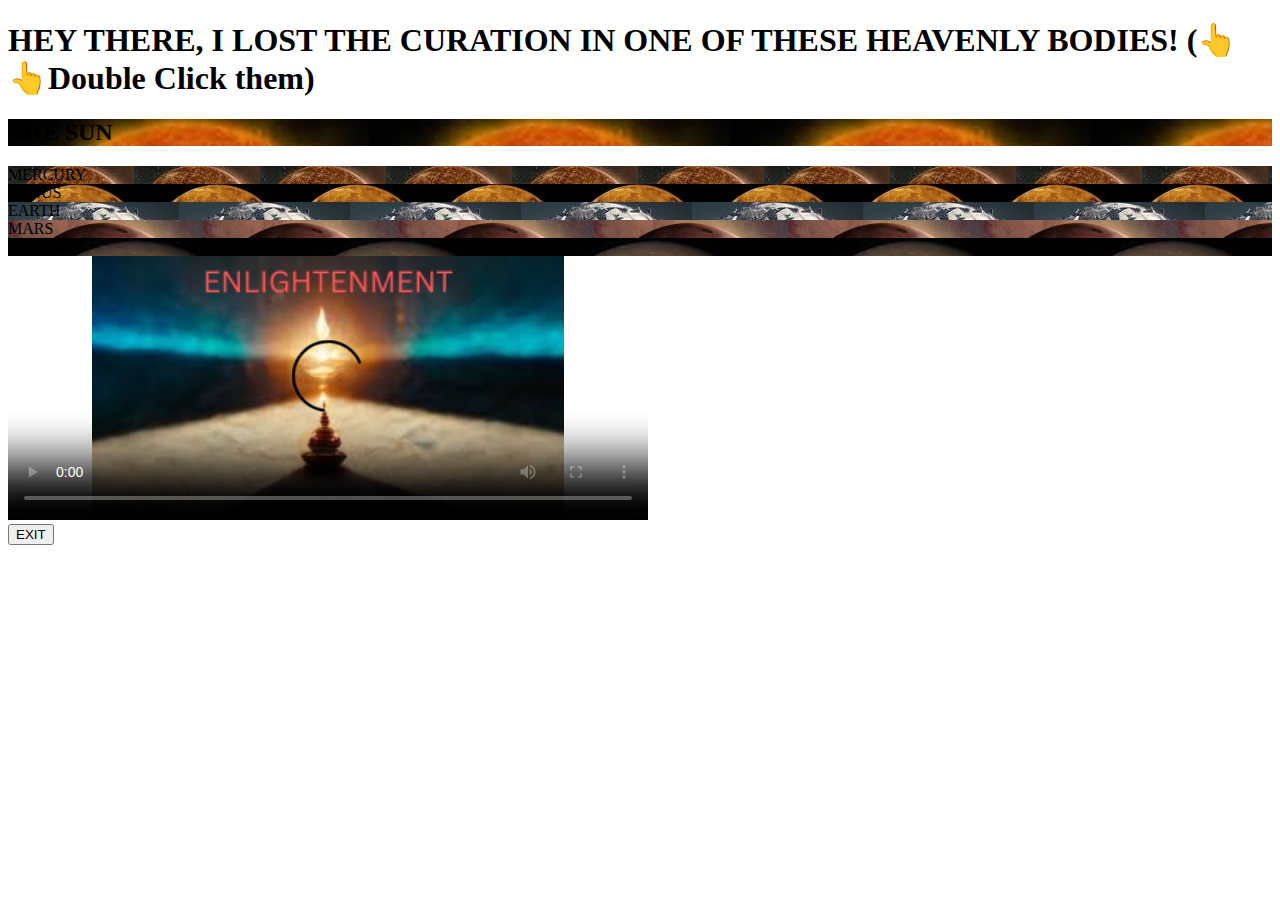
==== index.html @ 33500342 "Renames KamiLimu.html to index.html" ====
<!DOCTYPE html>
<html>
    <head>
        <meta charset="UTF-8">
        <meta name="viewport" content="width=device-width">
        <title>RACHAEL'S APRIL KamiLimu CURATION</title>
        <link href="https://vjs.zencdn.net/8.10.0/video-js.css" rel="stylesheet">
        <link rel="stylesheet" type="text/css" href="Kamilimu.css" media="all">

    </head>
    <body>
        <audio id="spaceSound" loop>
            <source src="soundspace2.mp3" type="audio/mpeg">
            Your browser does not support the audio element.
          </audio>
        <script src="https://vjs.zencdn.net/8.10.0/video.min.js"></script>
        <div class="container1">
            <h1>HEY THERE, I LOST THE CURATION IN ONE OF THESE HEAVENLY BODIES! (👆👆Double Click them)</h1>

        </div>

        <div class = 'content'>
            <div class="container">
                <div class="widget floating" id="videoWidget" style="background-image: url('sun1.jpg');" >
                    <h2>THE SUN</h2>

                </div>
                <div class="widget floating" id="widget2" style="background-image: url('mercury.jpeg');">MERCURY</div>
                <div class="widget floating" id="widget3" style="background-image: url('venus4.jpg');">VENUS</div>
                <div class="widget floating" id="widget4" style="background-image: url('earth.jpg');">EARTH</div>
                <div class="widget floating" id="widget5" style="background-image: url('mars2.jpg');">MARS</div>
                <div class="widget floating" id="widget6" style="background-image: url('jupiter1.jpg');">JUPITER</div>

            </div>
        </div>
        <div class="modal-overlay" id="modalOverlay">
            <video
            id="myVideo"
            class="video-js"
            controls
            preload="auto"
            width="640"
            height="264"
            poster="enlightenmentpic.png"
            data-setup="{}"
            >
            <source src="KamiLimuVid.mp4" type="video/mp4"/>
            <p class="vjs-no-js">
                To view this video please enable JavaScript, and consider upgrading to a
                web browser that
                <a href="https://videojs.com/html5-video-support/" target="_blank"
                >supports HTML5 video</a
                >
            </p>
            </video>

            <div id="conversation">

            </div>
            <button id="exit">EXIT</button>
        </div>
        <script src="Kamilimu.js"></script>
    </body>

</html>
<!--https://corsproxy.io/?https://file.io/uG2UijIILgwE-->
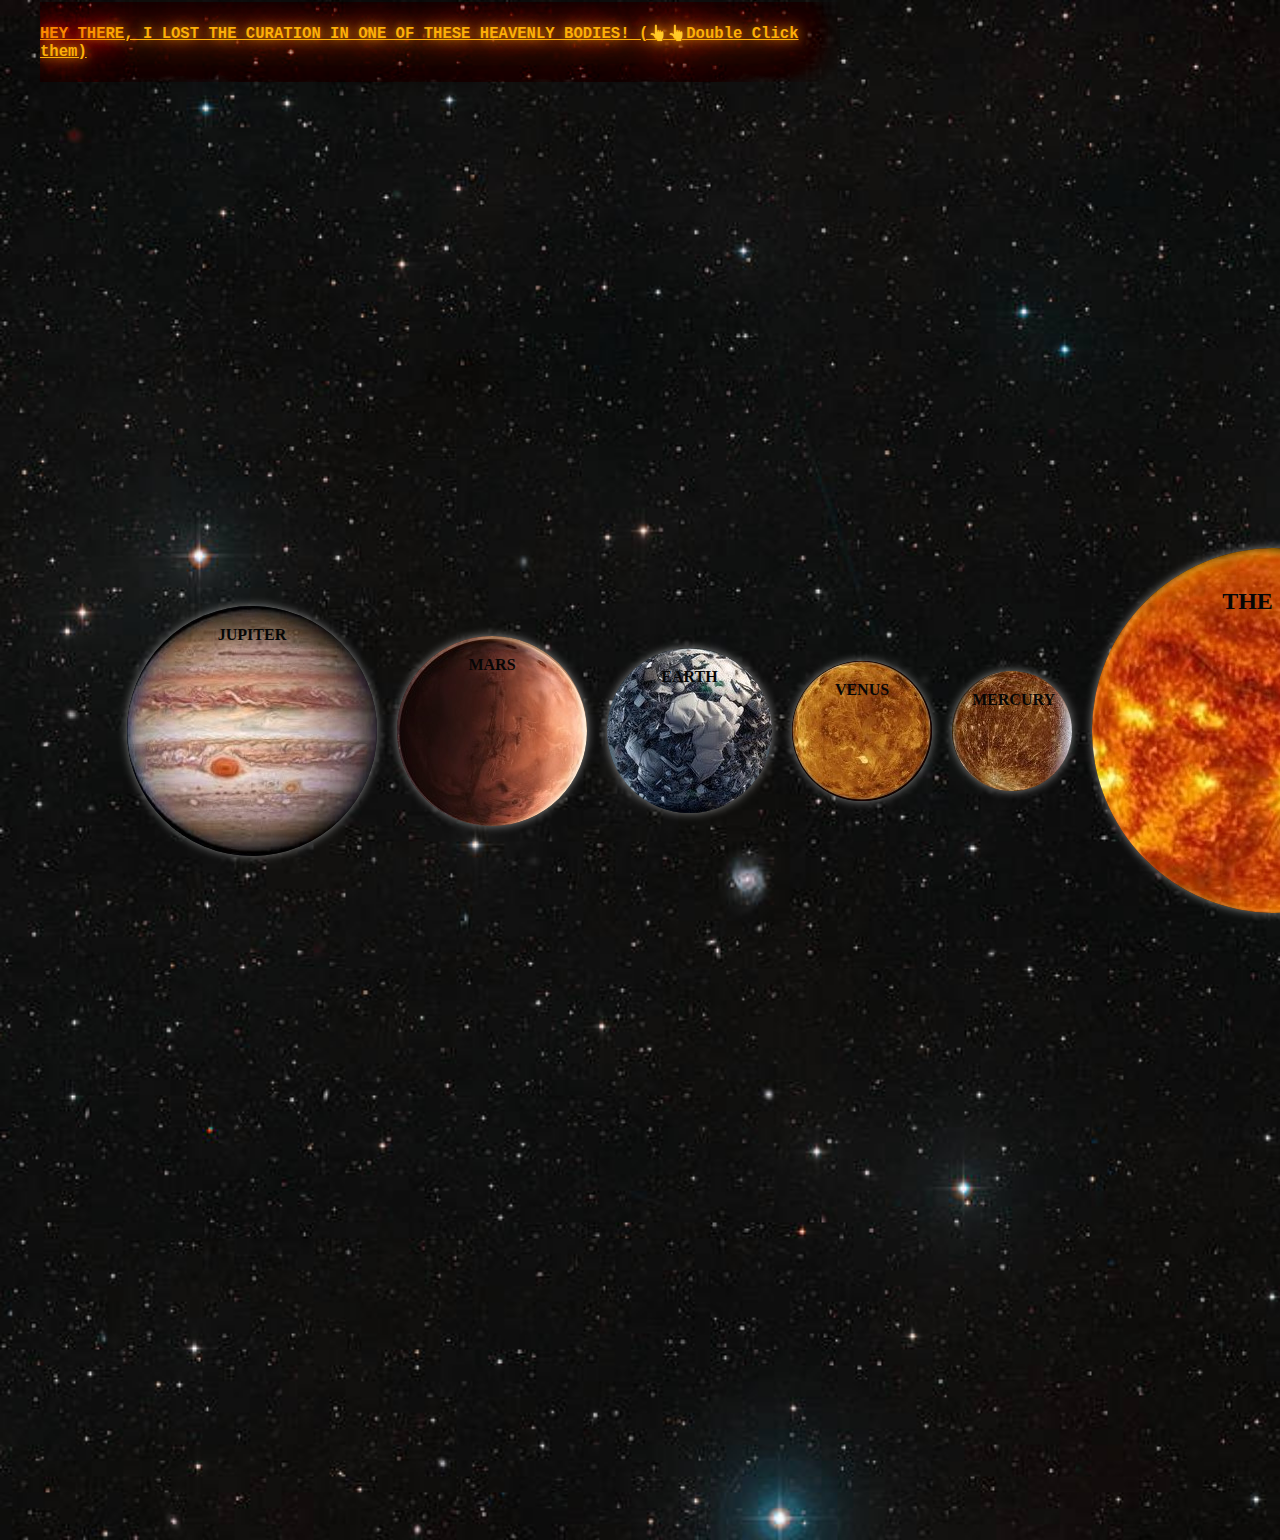
==== commit 360c7c8e: "Update index.html with more accurate filenames" ====
--- a/index.html
+++ b/index.html
@@ -5,7 +5,7 @@
         <meta name="viewport" content="width=device-width">
         <title>RACHAEL'S APRIL KamiLimu CURATION</title>
         <link href="https://vjs.zencdn.net/8.10.0/video-js.css" rel="stylesheet">
-        <link rel="stylesheet" type="text/css" href="Kamilimu.css" media="all">
+        <link rel="stylesheet" type="text/css" href="KamiLimu.css" media="all">
 
     </head>
     <body>
@@ -59,7 +59,7 @@
             </div>
             <button id="exit">EXIT</button>
         </div>
-        <script src="Kamilimu.js"></script>
+        <script src="KamiLimu.js"></script>
     </body>
 
 </html>
--- a/KamiLimu.css
+++ b/KamiLimu.css
@@ -0,0 +1,238 @@
+body {
+    margin-left: 20em;
+    margin-right: 20em;
+    margin-top: 20em;
+    margin-bottom: 20em;
+    font-weight: bold;
+    background-image: url("space.jpg");
+    background-repeat: repeat-x;
+    background-size: cover;
+    background-position: center;
+    display: flex;
+    justify-content: center;
+    align-items: center;
+    height: 100vh;
+    overflow:scroll ;
+}
+.blur{
+    filter: blur(5px);
+}
+@keyframes flicker {
+    0% { opacity: 1; }
+    50% { opacity: 0.5; }
+    100% { opacity: 1; }
+  }
+
+@keyframes glow {
+    0% { text-shadow: 0 0 5px #ff9900; }
+    50% { text-shadow: 0 0 20px #ff9900; }
+    100% { text-shadow: 0 0 5px #ff9900; }
+  }
+.container {
+    color:#060606;
+    position:relative ;
+    display: flex;
+    justify-content:space-around;
+    align-items: center;
+    flex-direction:row-reverse;
+    margin-left: 21em;
+    margin-right: 2em;
+    margin-top: 0.1em;
+    margin-bottom: 5em;
+
+}
+
+h1{
+    animation: flicker 0.5s ;
+    animation: glow 0.5s ;
+}
+
+.container1 h1{
+    text-decoration:underline;
+    position: absolute;
+    top: -30%;
+    left: 10%;
+    transform: translate(-50%, -50%);
+    justify-content:space-around;
+    align-items: center;
+    flex-direction: column;
+    color:rgb(252, 175, 8);
+    font-size: larger;
+    align-items:center;
+    overflow: hidden;
+    margin-left: 20em;
+    margin-right: 20em;
+    margin-top: 20em;
+    margin-bottom: 20em;
+    background-size: cover;
+    background-position: center;
+    width:800px;
+    height:80px;
+    font-family:monospace;
+    font-size:larger;
+    display:flex;
+    text-shadow:
+    0 0 10px rgba(255, 165, 0, 0.8),
+    0 0 20px rgba(255, 165, 0, 0.6),
+    0 0 30px rgba(255, 140, 0, 0.6),
+    0 0 40px rgba(255, 140, 0, 0.6),
+    0 0 50px rgba(255, 69, 0, 0.8),
+    0 0 60px rgba(255, 69, 0, 0.8),
+    0 0 70px rgba(255, 69, 0, 0.8),
+    0 0 80px rgba(255, 69, 0, 0.8);
+}
+.widget {
+    background: rgba(255, 255, 255, 0.1);
+    padding: 20px;
+    margin: 10px;
+    border-radius: 50%;
+    box-shadow: 0 0 10px rgba(255, 255, 255, 0.5);
+    text-align: center;
+    transition: transform 0.3s ease-in-out;
+    cursor:pointer;
+}
+.widget:hover{
+    transform: scale(1.1);
+}
+#videoWidget{
+    width: 325px;
+    height: 325px;
+    animation: float 8s infinite;
+}
+#widget2{
+    width:80px;
+    height:80px;
+    animation: float .2.6s infinite;
+}
+#widget3{
+    width: 100px;
+    height:100px;
+    animation: float 3s infinite;
+}
+#widget4{
+    width:125px;
+    height:125px;
+    animation: float 4s infinite;
+}
+#widget5{
+    width:150px;
+    height: 150px;
+    animation: float 5s infinite;
+}
+#widget6{
+    width: 210px;
+    height: 210px;
+    animation: float 7s infinite;
+}
+.floating {
+    animation: float 5s infinite;
+}
+@keyframes float {
+    0% { transform: translateY(0); }
+    50% { transform: translateY(-20px); }
+    100% { transform: translateY(0); }
+}
+
+#conversation {
+    display: flex;
+    position: relative;
+    top: 9.5%;
+    left: 42.8%;
+    transform: translateX(-50%);
+    padding: 10px;
+    border-radius: 5px;
+    border:20em;
+    width:100%;
+    height:80%;
+    transform: translateX(-50%);
+    text-align:center;
+    z-index: 1000;
+    background-size: cover;
+    background-position: center;
+    background-repeat: no-repeat;
+    image-resolution: 300dpi;
+    justify-content: center;
+    align-items:flex-end;
+    margin-top: 2em;
+    margin-bottom: 2em;
+    margin-left: 2em;
+    margin-right: 2em;
+
+}
+
+
+#myVideo{
+    display:none;
+    position: relative;
+    top: 9.5%;
+    left: 42.8%;
+    transform: translateX(-50%);
+    padding: 10px;
+    border-radius: 5px;
+    border:20em;
+    width:100000%;
+    height:80%;
+    transform: translateX(-50%);
+    text-align:center;
+    z-index: 1000;
+    background-size: cover;
+    background-position: center;
+    background-repeat: no-repeat;
+    justify-content: center;
+    align-items:flex-end;
+    margin-top: 2em;
+    margin-bottom: 4.3em;
+    margin-left: 3.5em;
+    margin-right: 2em;
+}
+#myVideo.active{
+    display:flex;
+
+}
+
+button{
+    background: #444;
+    color: #fff;
+    border:none;
+    padding: 10px;
+    border-radius: 5px;
+    cursor: pointer;
+    transition: 0.3s ease out rgb(4, 58, 15);
+    border-radius:16em;
+    top:auto;
+    left:auto;
+
+}
+button:hover{
+    transform: scale(1.03);
+}
+button:active{
+    transform: scale(0.9);
+    background-color: rgb(4, 58, 15);
+
+}
+#modalOverlay {
+    display: none;
+    position:fixed;
+    top: -3%;
+    left: 25%;
+    width: 45%;
+    height: 45%;
+    background-color: rgba(0, 0, 0, 0.7);
+    z-index: 999;
+    justify-content: center;
+    align-items:end;
+    margin-top: 9em;
+    margin-bottom: 2em;
+    margin-left: 2em;
+    margin-right: 2em;
+    box-shadow: 0 0 10px rgba(255, 255, 255, 0.5);
+    border-radius:2em
+
+}
+
+#modalOverlay.active {
+    display: flex;
+}
+
+/*https://file.io/9NRZZIZO8p8r*/
